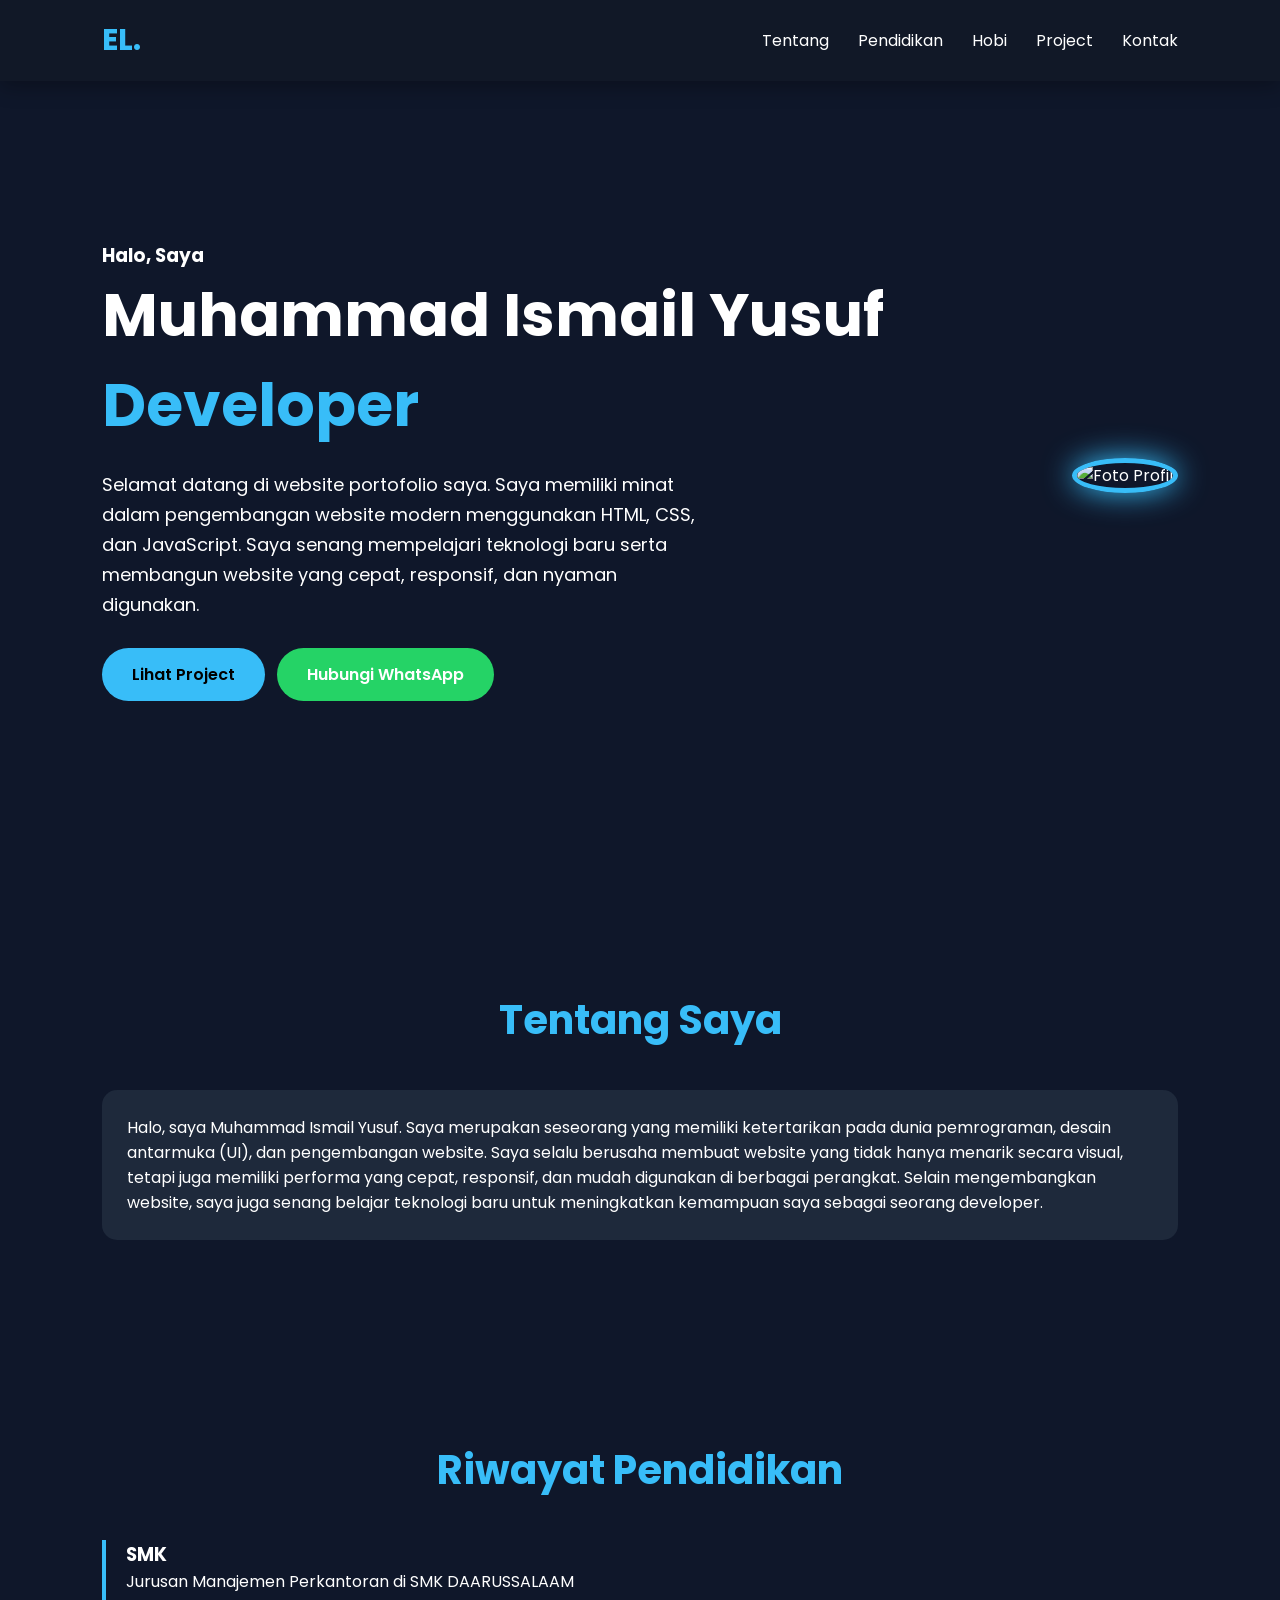
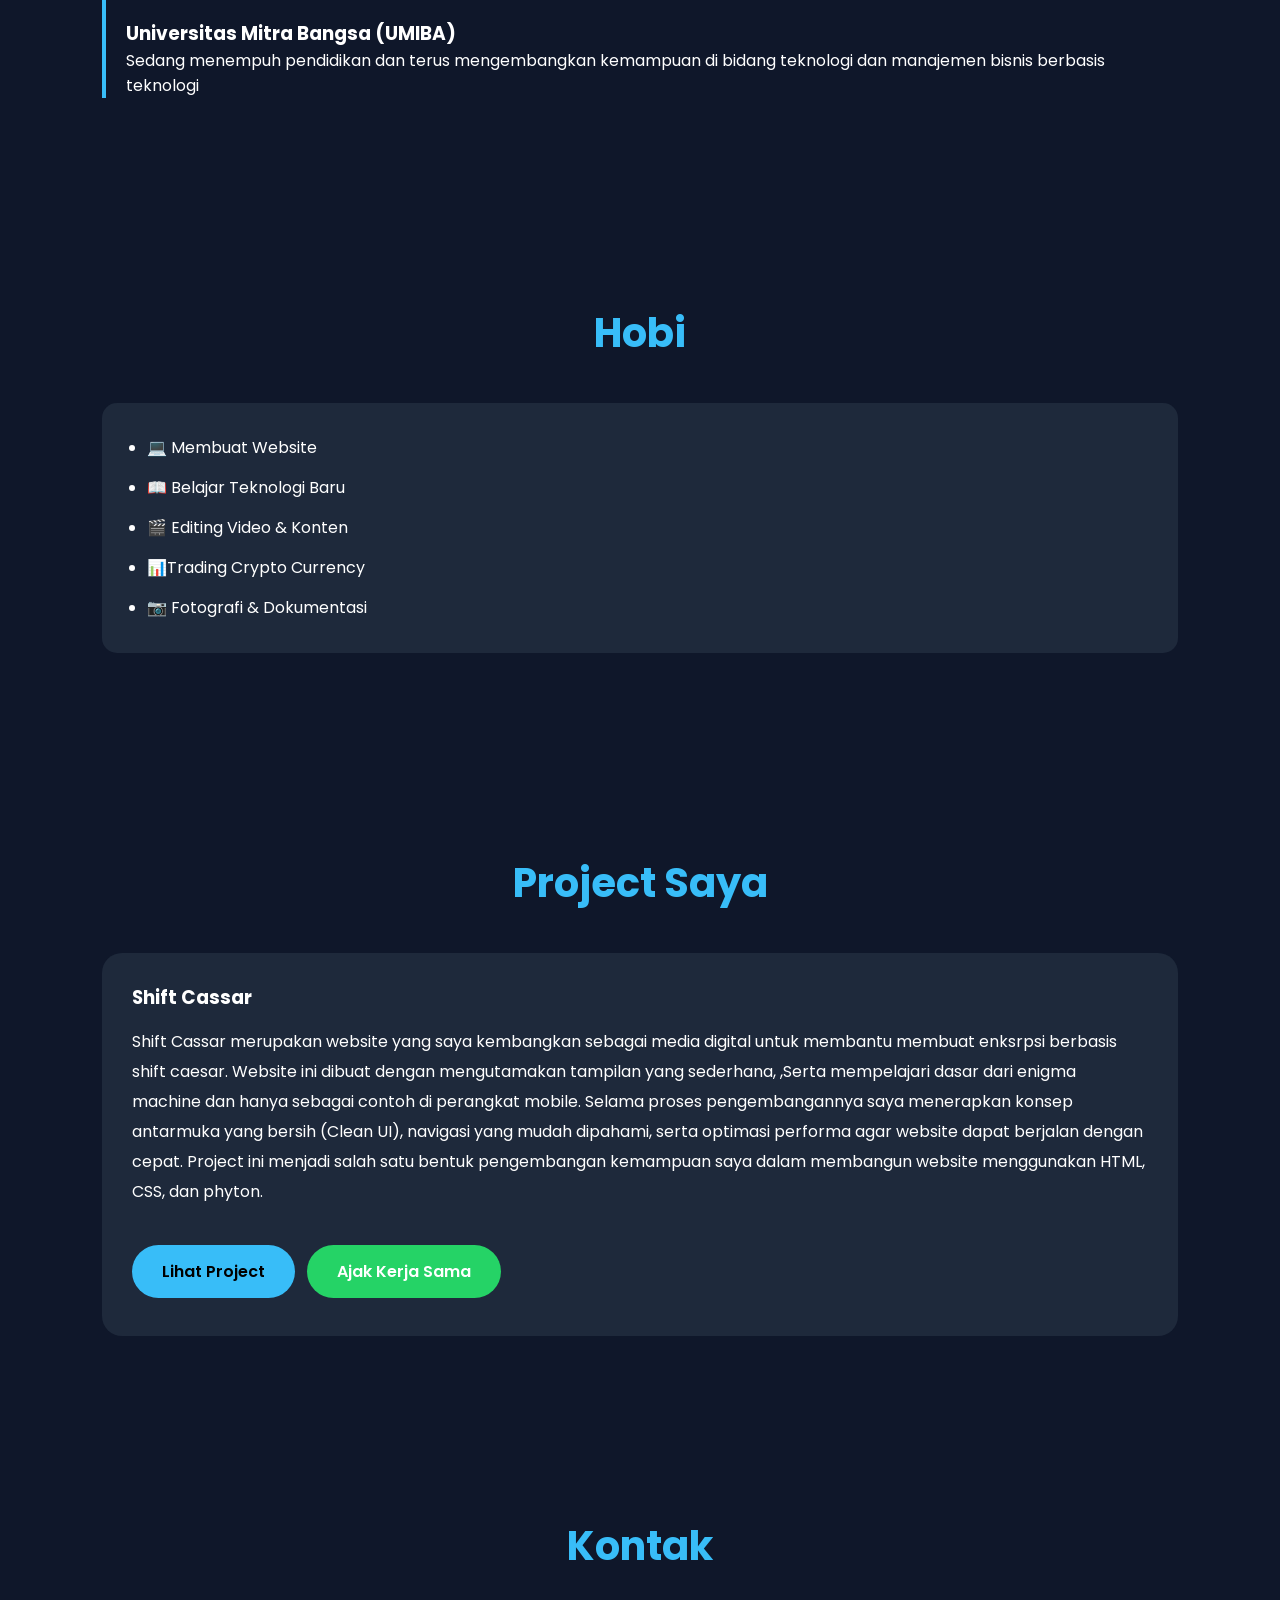
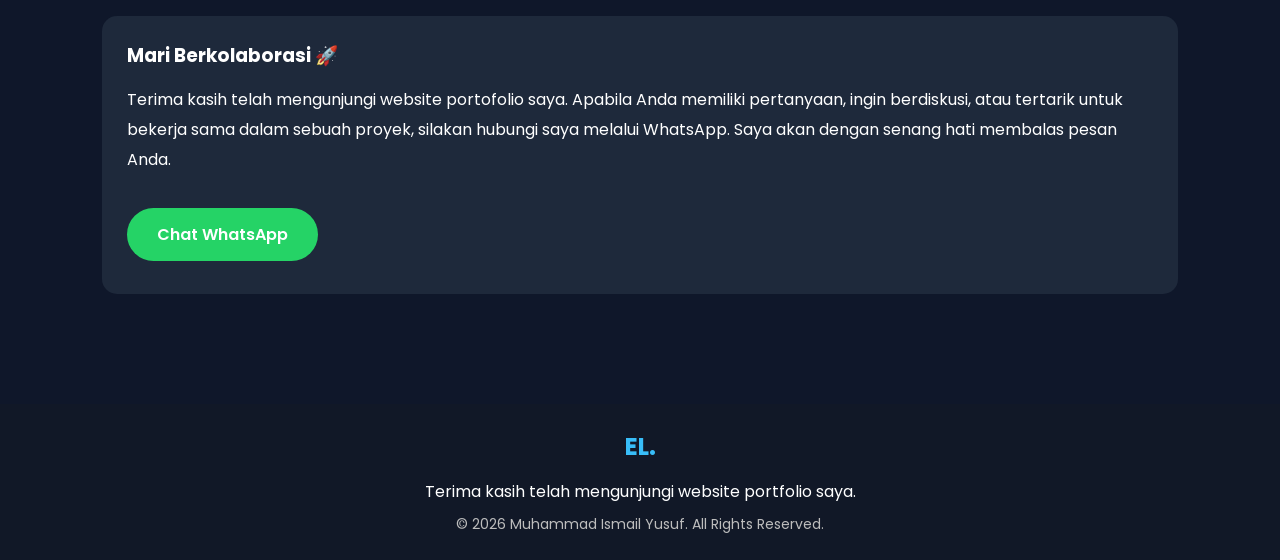
==== Ujian Uas Muhammad Ismail Yusuf.html @ 14e1e6f1 "UAS" ====
<!DOCTYPE html>
<html lang="id">
<head>

<meta charset="UTF-8">
<meta name="viewport" content="width=device-width, initial-scale=1.0">

<title>El | Portfolio</title>

<link rel="preconnect" href="https://fonts.googleapis.com">
<link rel="preconnect" href="https://fonts.gstatic.com" crossorigin>

<link href="https://fonts.googleapis.com/css2?family=Poppins:wght@300;400;500;600;700;800&display=swap" rel="stylesheet">

<style>

*{
margin:0;
padding:0;
box-sizing:border-box;
font-family:'Poppins',sans-serif;
scroll-behavior:smooth;
}

body{
background:#0f172a;
color:white;
}

header{
position:fixed;
top:0;
width:100%;
padding:18px 8%;
background:#111827;
display:flex;
justify-content:space-between;
align-items:center;
z-index:999;
box-shadow:0 5px 20px rgba(0,0,0,.3);
}

.logo{
font-size:30px;
font-weight:700;
color:#38bdf8;
}

nav a{
color:white;
text-decoration:none;
margin-left:25px;
transition:.3s;
}

nav a:hover{
color:#38bdf8;
}

section{
padding:90px 8%;
}

.hero{
min-height:100vh;
display:flex;
align-items:center;
justify-content:space-between;
flex-wrap:wrap;
gap:50px;
padding-top:140px;
}

.hero-text{
flex:1;
min-width:300px;
}

.hero-text h1{
font-size:60px;
}

.hero-text span{
color:#38bdf8;
}

.hero-text p{
margin:20px 0;
line-height:30px;
font-size:18px;
max-width:600px;
}

.btn{
display:inline-block;
padding:14px 30px;
margin:8px 8px 8px 0;
border-radius:30px;
text-decoration:none;
font-weight:600;
transition:.3s;
}

.primary{
background:#38bdf8;
color:black;
}

.primary:hover{
transform:translateY(-5px);
}

.whatsapp{
background:#25D366;
color:white;
}

.hero img{
width:320px;
height:320px;
object-fit:cover;
border-radius:50%;
border:5px solid #38bdf8;
box-shadow:0 0 30px #38bdf8;
}

.title{
text-align:center;
font-size:40px;
margin-bottom:40px;
color:#38bdf8;
}

.card{
background:#1e293b;
padding:25px;
border-radius:15px;
margin-bottom:20px;
transition:.3s;
}

.card:hover{
transform:translateY(-8px);
}

.timeline{
border-left:4px solid #38bdf8;
padding-left:20px;
}

.timeline div{
margin-bottom:25px;
}

.project-card{
background:#1e293b;
padding:30px;
border-radius:20px;
}

.project-card h3{
margin-bottom:15px;
}

footer{
padding:25px;
text-align:center;
background:#111827;
}

@media(max-width:900px){

.hero{
flex-direction:column-reverse;
text-align:center;
}

.hero img{
width:230px;
height:230px;
}

.hero-text h1{
font-size:42px;
}

nav{
display:none;
}

}

</style>

</head>

<body>

<header>

<div class="logo">EL.</div>

<nav>

<a href="#about">Tentang</a>

<a href="#education">Pendidikan</a>

<a href="#hobby">Hobi</a>

<a href="#project">Project</a>

<a href="#contact">Kontak</a>

</nav>

</header>
<!-- HERO -->

<section class="hero">

<div class="hero-text">

<h3>Halo, Saya</h3>

<h1>Muhammad Ismail Yusuf <span>Developer</span></h1>

<p>

Selamat datang di website portofolio saya.

Saya memiliki minat dalam pengembangan website modern menggunakan
HTML, CSS, dan JavaScript. Saya senang mempelajari teknologi baru
serta membangun website yang cepat, responsif, dan nyaman digunakan.

</p>

<a href="#project" class="btn primary">

Lihat Project

</a>

<a

href="https://wa.me/6281234567890?text=Hi%20el%20saya%20minat%20bekerjasama%20dengan%20anda"

target="_blank"

class="btn whatsapp">

Hubungi WhatsApp

</a>

</div>

<div>

<img src="c:\Users\LENOVO X280\Downloads\profile.jpeg" alt="Foto Profil">

</div>

</section>

<!-- TENTANG -->

<section id="about">

<h2 class="title">

Tentang Saya

</h2>

<div class="card">

<p>

Halo, saya Muhammad Ismail Yusuf.

Saya merupakan seseorang yang memiliki ketertarikan pada dunia
pemrograman, desain antarmuka (UI), dan pengembangan website.

Saya selalu berusaha membuat website yang tidak hanya menarik
secara visual, tetapi juga memiliki performa yang cepat,
responsif, dan mudah digunakan di berbagai perangkat.

Selain mengembangkan website, saya juga senang belajar teknologi
baru untuk meningkatkan kemampuan saya sebagai seorang developer.

</p>

</div>

</section>

<!-- PENDIDIKAN -->

<section id="education">

<h2 class="title">

Riwayat Pendidikan

</h2>

<div class="timeline">

<div>

<h3>SMK</h3>

<p>

Jurusan Manajemen Perkantoran di SMK DAARUSSALAAM

</p>

</div>

<div>

<h3>Universitas Mitra Bangsa (UMIBA)</h3>

<p>

Sedang menempuh pendidikan dan terus mengembangkan kemampuan
di bidang teknologi dan manajemen bisnis berbasis teknologi

</p>

</div>

</div>

</section>

<!-- HOBI -->

<section id="hobby">

<h2 class="title">

Hobi

</h2>

<div class="card">

<ul style="line-height:40px;padding-left:20px;">

<li>💻 Membuat Website</li>

<li>📖 Belajar Teknologi Baru</li>

<li>🎬 Editing Video & Konten</li>

<li>📊Trading Crypto Currency</li>

<li>📷 Fotografi & Dokumentasi</li>

</ul>

</div>

</section>
<!-- PROJECT -->

<section id="project">

<h2 class="title">

Project Saya

</h2>

<div class="project-card">

<h3>Shift Cassar</h3>

<p style="margin-top:15px; line-height:30px;">

Shift Cassar merupakan website yang saya kembangkan sebagai media
digital untuk membantu membuat enksrpsi berbasis shift caesar.

Website ini dibuat dengan mengutamakan tampilan yang sederhana,
,Serta mempelajari dasar dari enigma machine dan hanya sebagai contoh
di perangkat mobile.

Selama proses pengembangannya saya menerapkan konsep antarmuka
yang bersih (Clean UI), navigasi yang mudah dipahami, serta
optimasi performa agar website dapat berjalan dengan cepat.

Project ini menjadi salah satu bentuk pengembangan kemampuan saya
dalam membangun website menggunakan HTML, CSS, dan phyton.

</p>

<div style="margin-top:30px;">

<a
href="https://lcode-nine.vercel.app/"
target="_blank"
class="btn primary">

Lihat Project

</a>

<a
href="https://wa.me/62895383065209?text=Hi%20el%20saya%20minat%20bekerjasama%20dengan%20anda"
target="_blank"
class="btn whatsapp">

Ajak Kerja Sama

</a>

</div>

</div>

</section>

<!-- KONTAK -->

<section id="contact">

<h2 class="title">

Kontak

</h2>

<div class="card">

<h3>Mari Berkolaborasi 🚀</h3>

<p style="margin-top:15px;line-height:30px;">

Terima kasih telah mengunjungi website portofolio saya.

Apabila Anda memiliki pertanyaan, ingin berdiskusi, atau
tertarik untuk bekerja sama dalam sebuah proyek, silakan
hubungi saya melalui WhatsApp.

Saya akan dengan senang hati membalas pesan Anda.

</p>

<br>

<a

href="https://wa.me/62895383065209?text=Hi%20el%20saya%20minat%20bekerjasama%20dengan%20anda"

target="_blank"

class="btn whatsapp">

Chat WhatsApp

</a>

</div>

</section>

<footer>

<h2 style="color:#38bdf8;">EL.</h2>

<p style="margin-top:15px;">

Terima kasih telah mengunjungi website portfolio saya.

</p>

<p style="margin-top:10px;font-size:14px;color:#bdbdbd;">

© 2026 Muhammad Ismail Yusuf. All Rights Reserved.

</p>

</footer>

<script>

// Efek navbar saat scroll

window.addEventListener("scroll",function(){

const header=document.querySelector("header");

if(window.scrollY>40){

header.style.background="#0b1120";

header.style.boxShadow="0 5px 20px rgba(0,0,0,.5)";

}else{

header.style.background="#111827";

header.style.boxShadow="0 5px 20px rgba(0,0,0,.3)";

}

});

// Animasi muncul saat scroll

const cards=document.querySelectorAll(".card,.project-card,.timeline");

const observer=new IntersectionObserver(entries=>{

entries.forEach(entry=>{

if(entry.isIntersecting){

entry.target.animate([

{

opacity:0,

transform:"translateY(50px)"

},

{

opacity:1,

transform:"translateY(0)"

}

],{

duration:700,

fill:"forwards"

});

}

});

});

cards.forEach(card=>observer.observe(card));

</script>

</body>

</html>
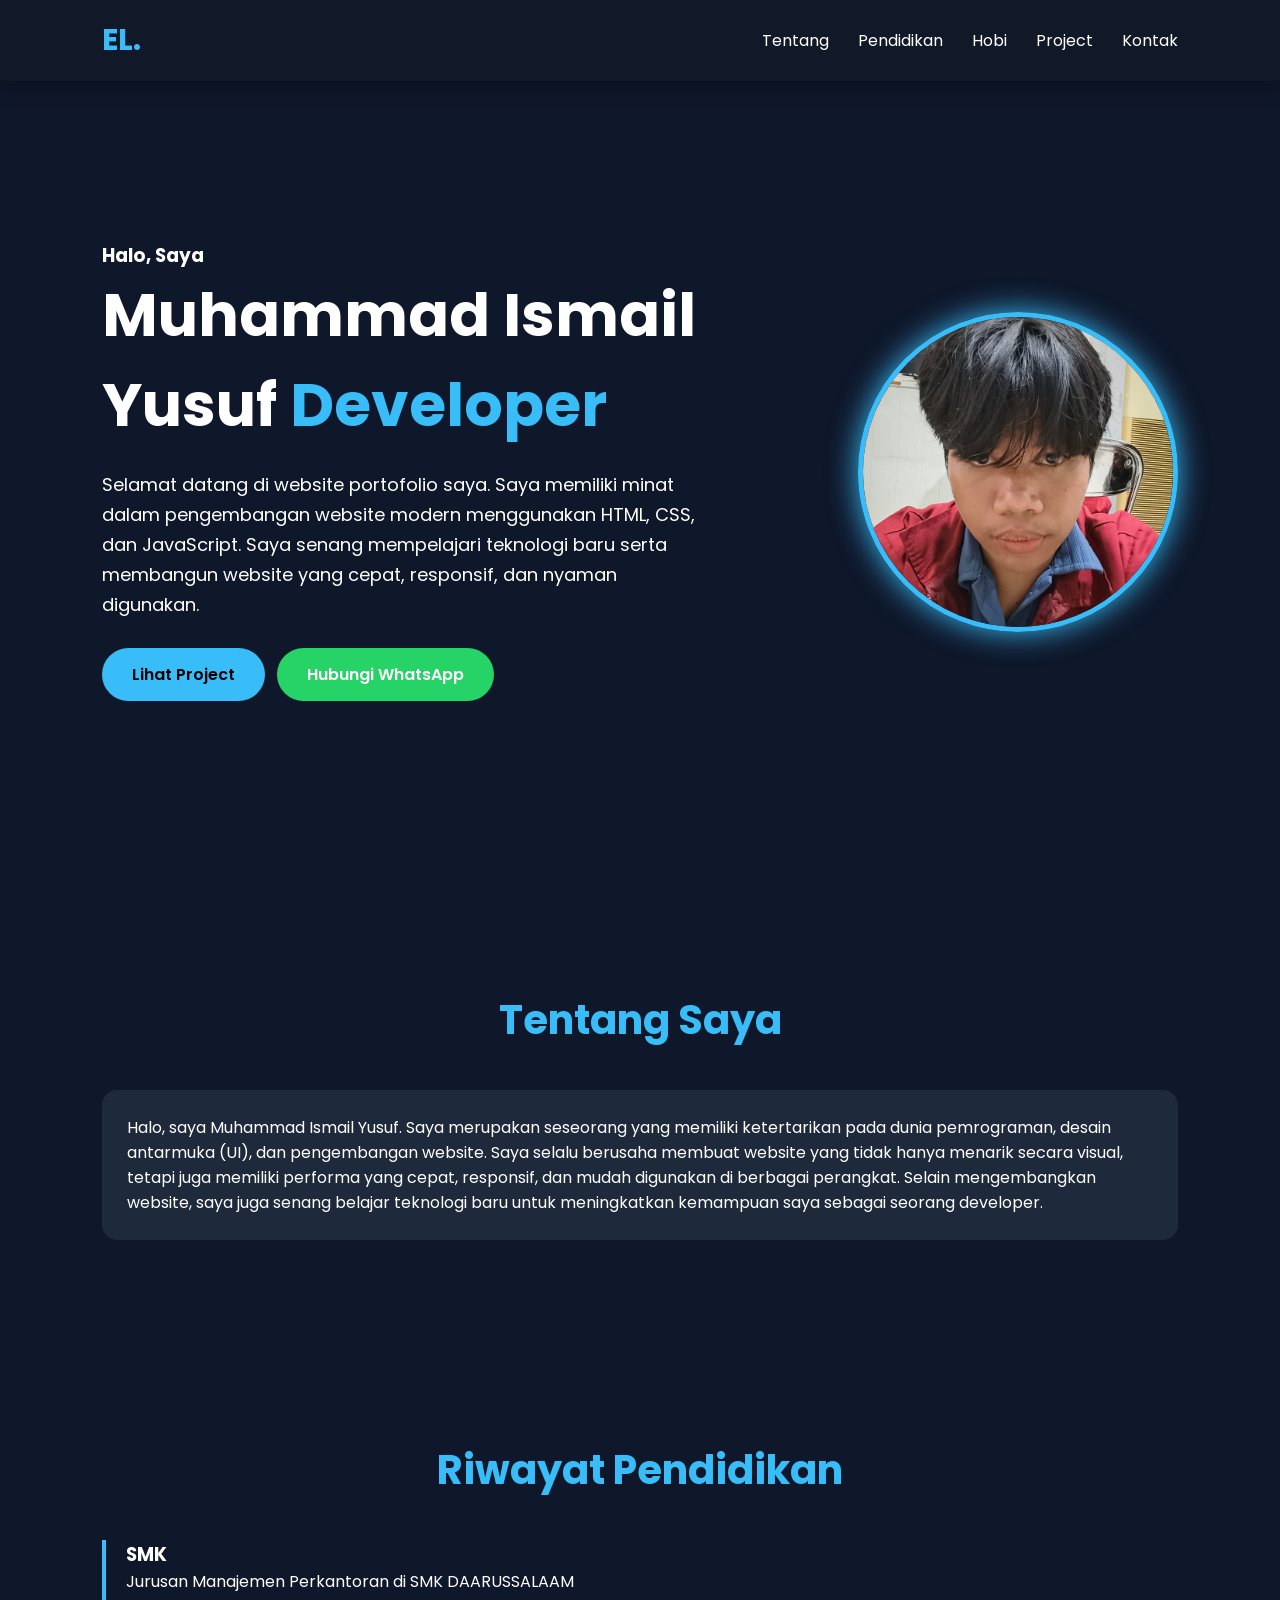
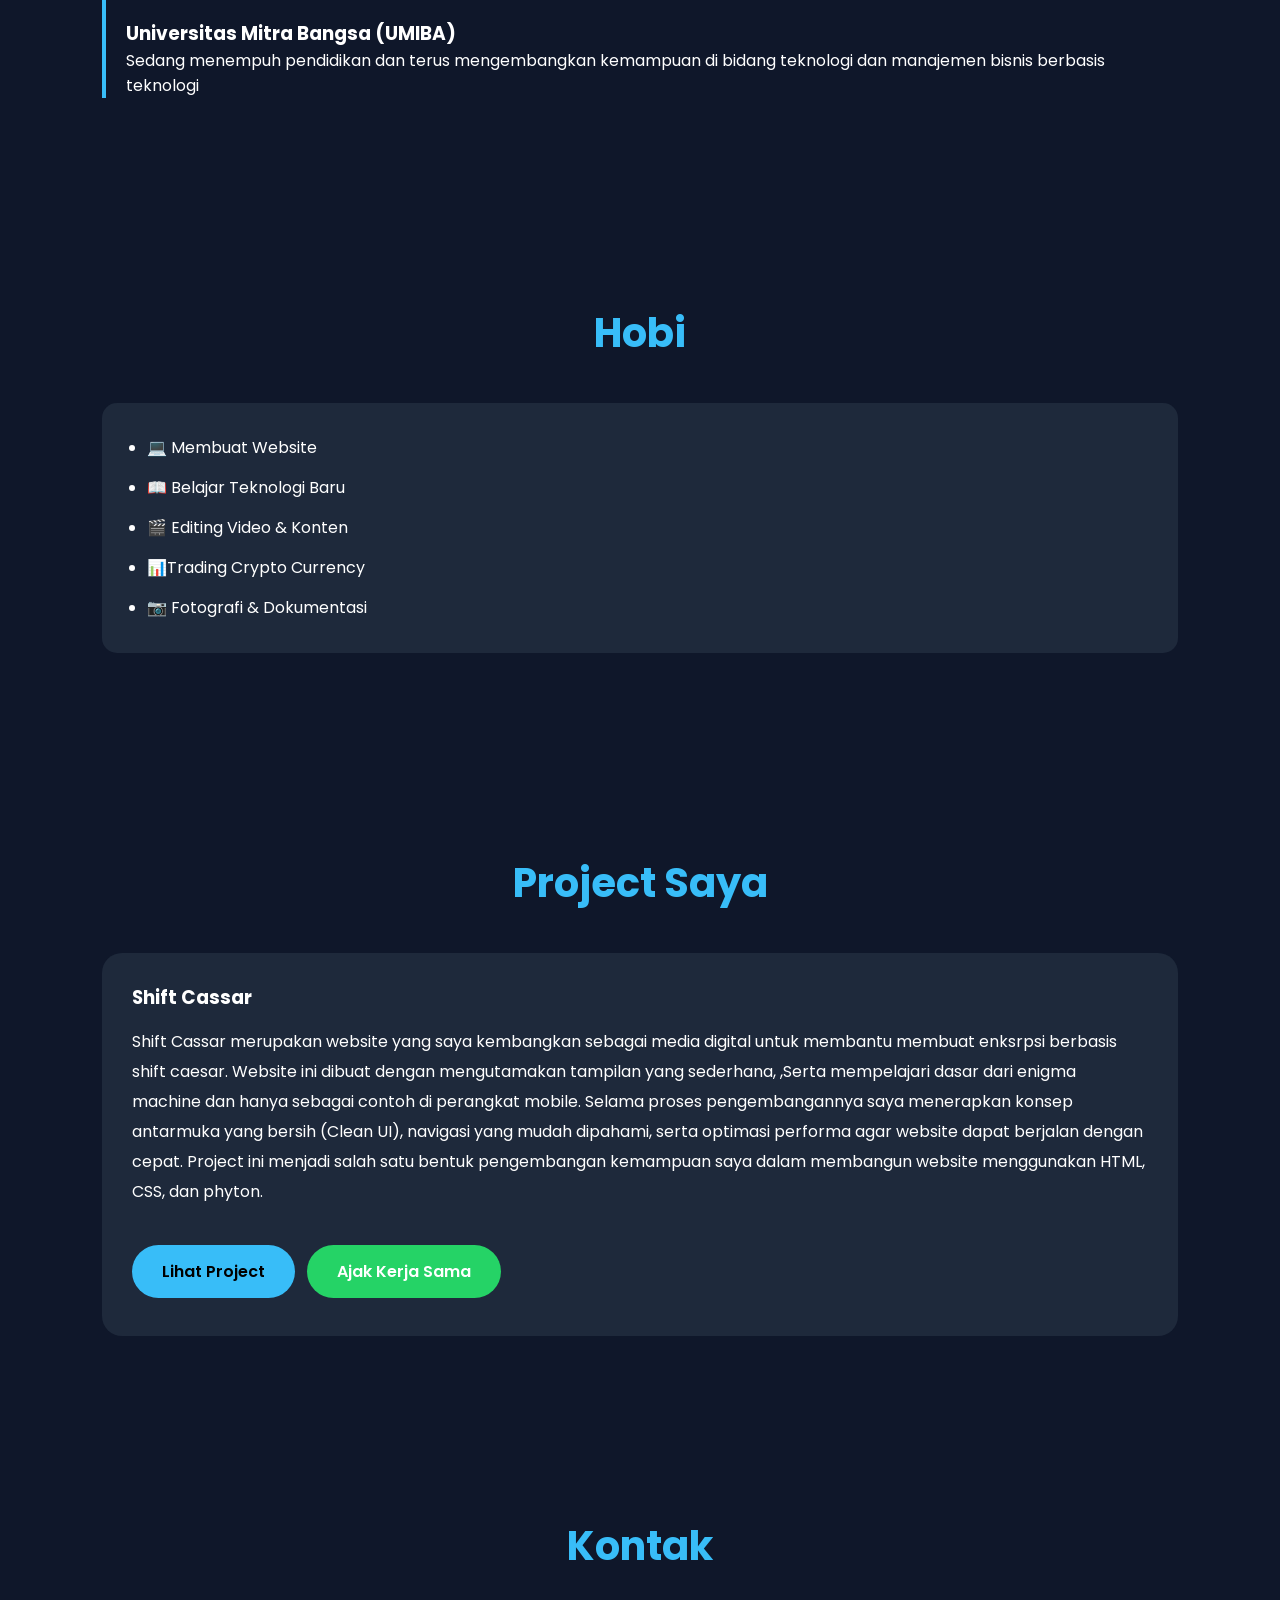
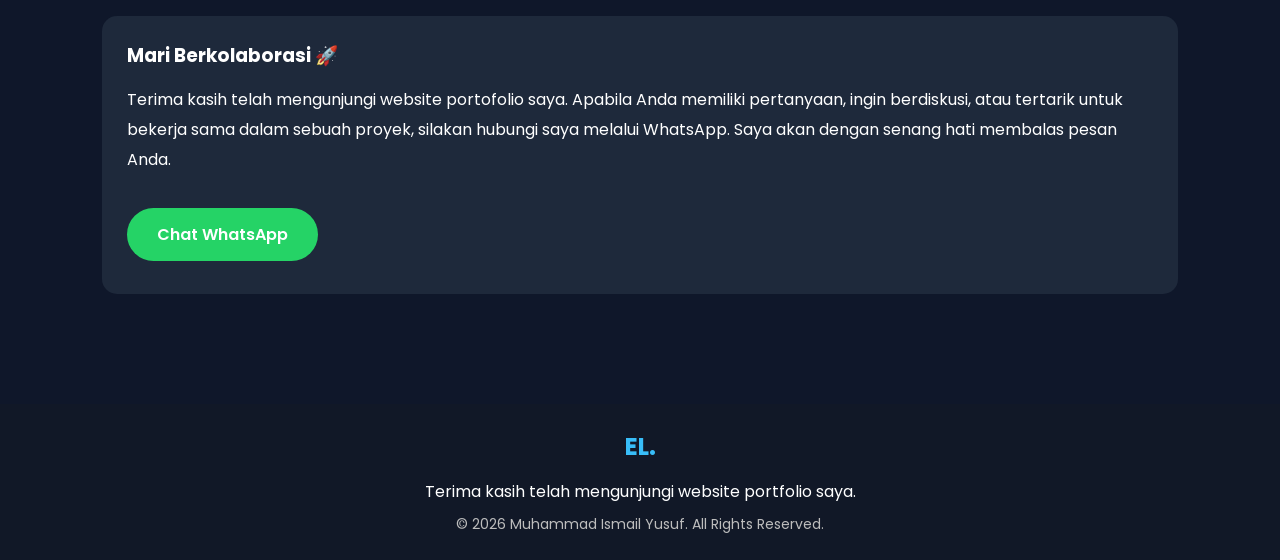
==== commit 98d72b6c: "Fix HTML formatting and structure" ====
--- a/Ujian Uas Muhammad Ismail Yusuf.html
+++ b/Ujian Uas Muhammad Ismail Yusuf.html
@@ -257,7 +257,7 @@
 
 <div>
 
-<img src="c:\Users\LENOVO X280\Downloads\profile.jpeg" alt="Foto Profil">
+<img src="profile.jpeg" alt="Foto Profil">
 
 </div>
 
@@ -557,4 +557,4 @@
 
 </body>
 
-</html>+</html>
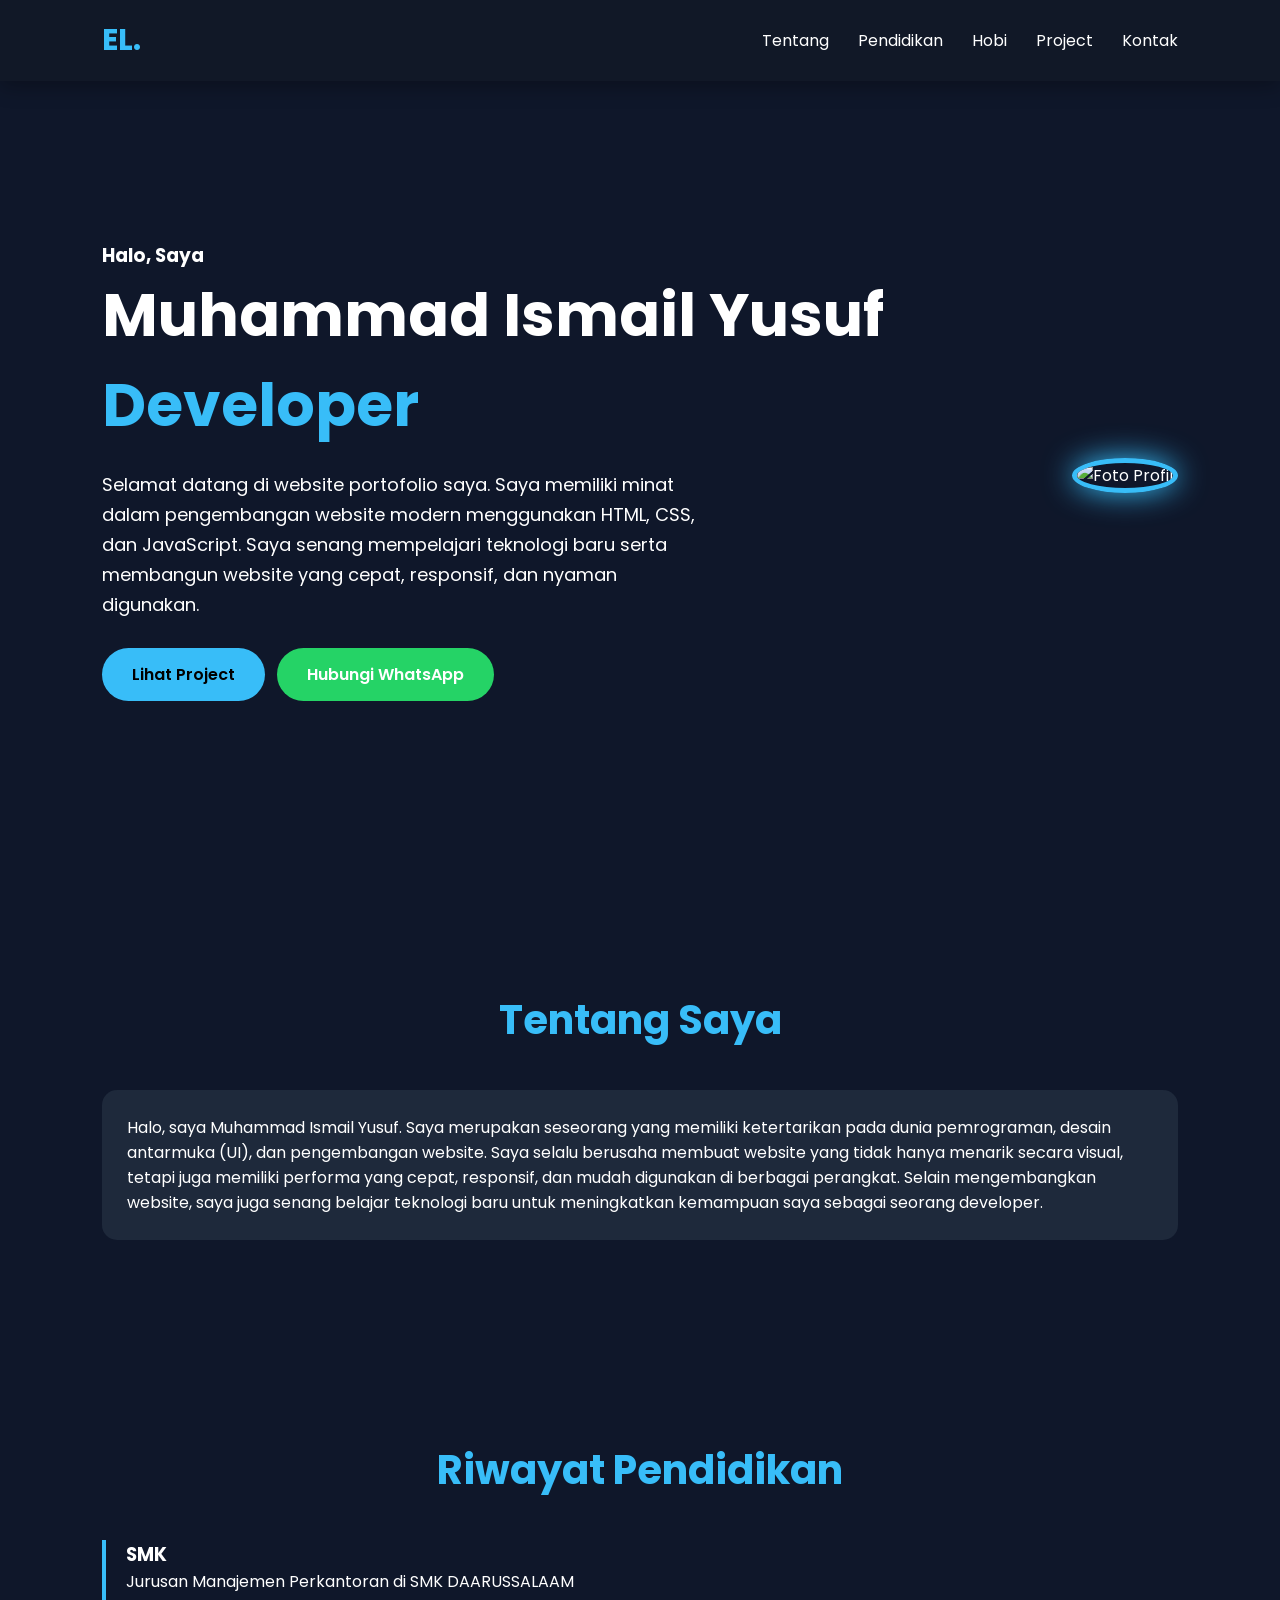
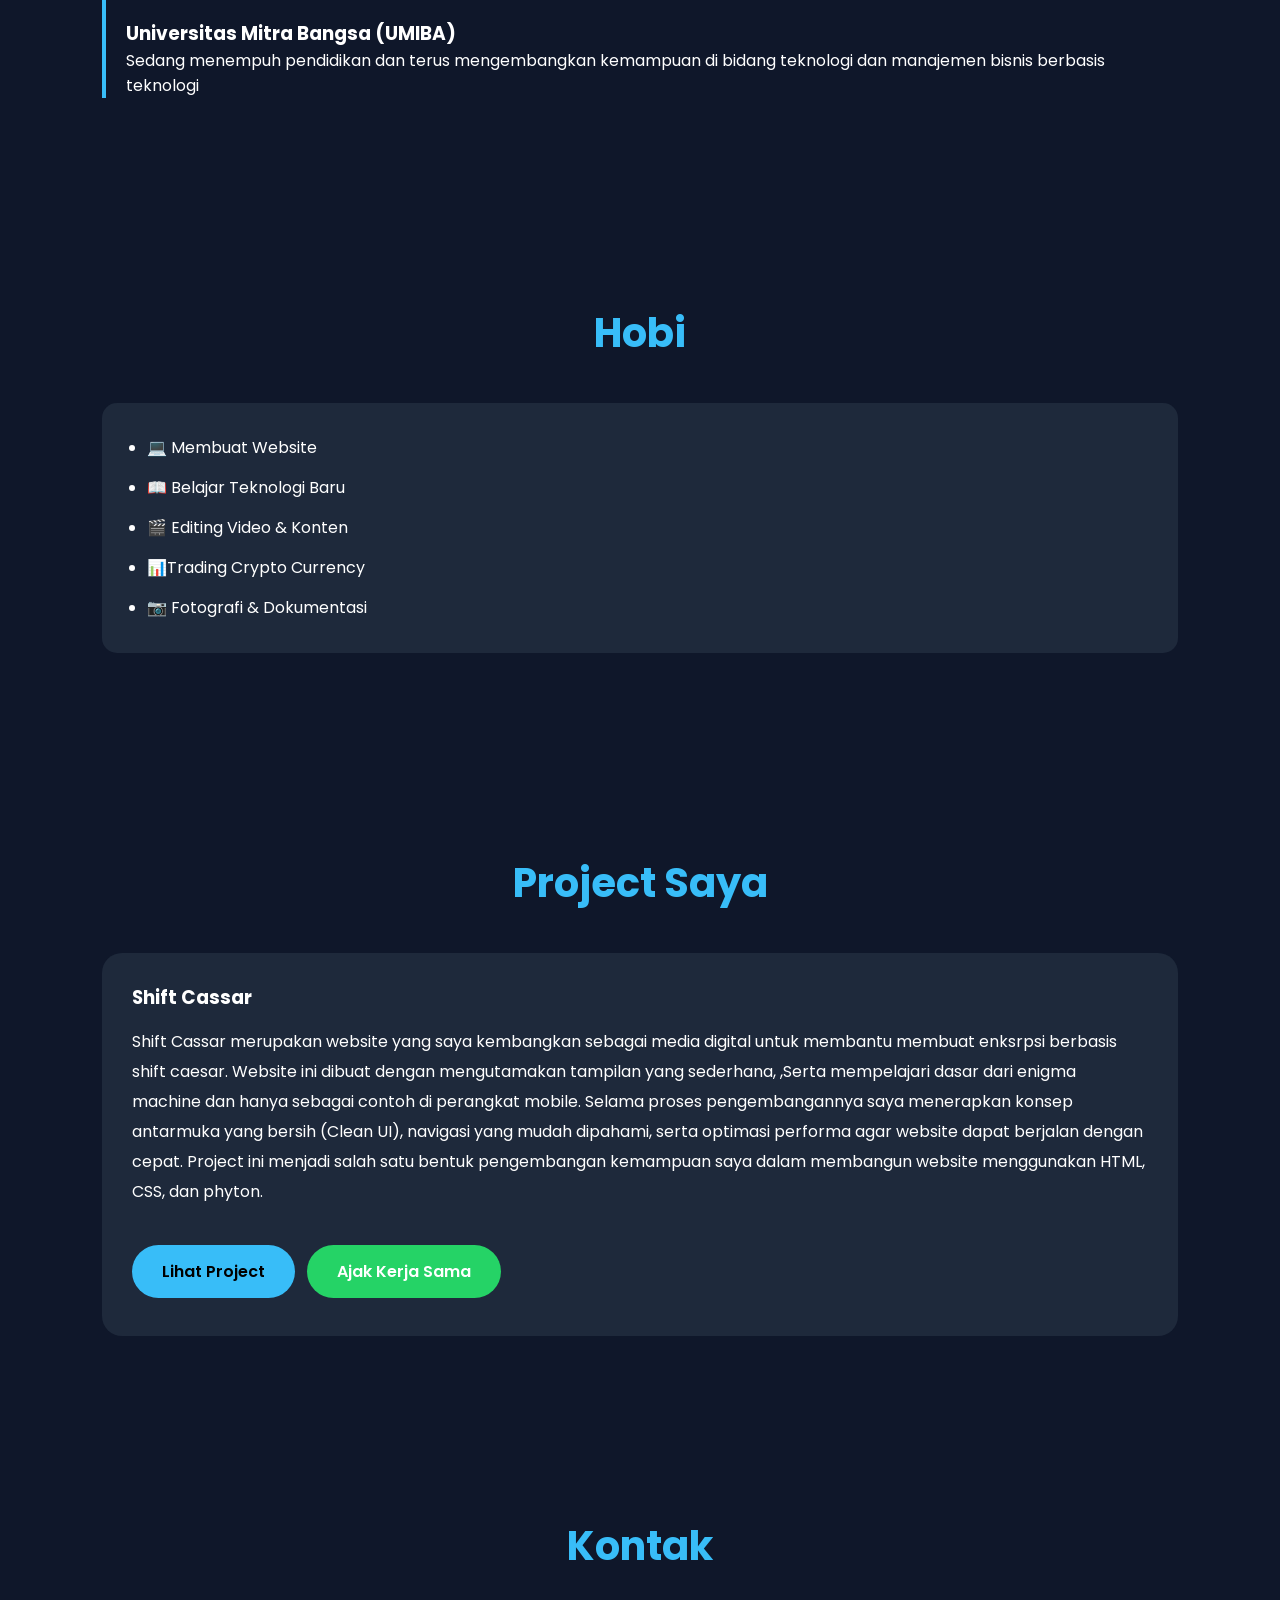
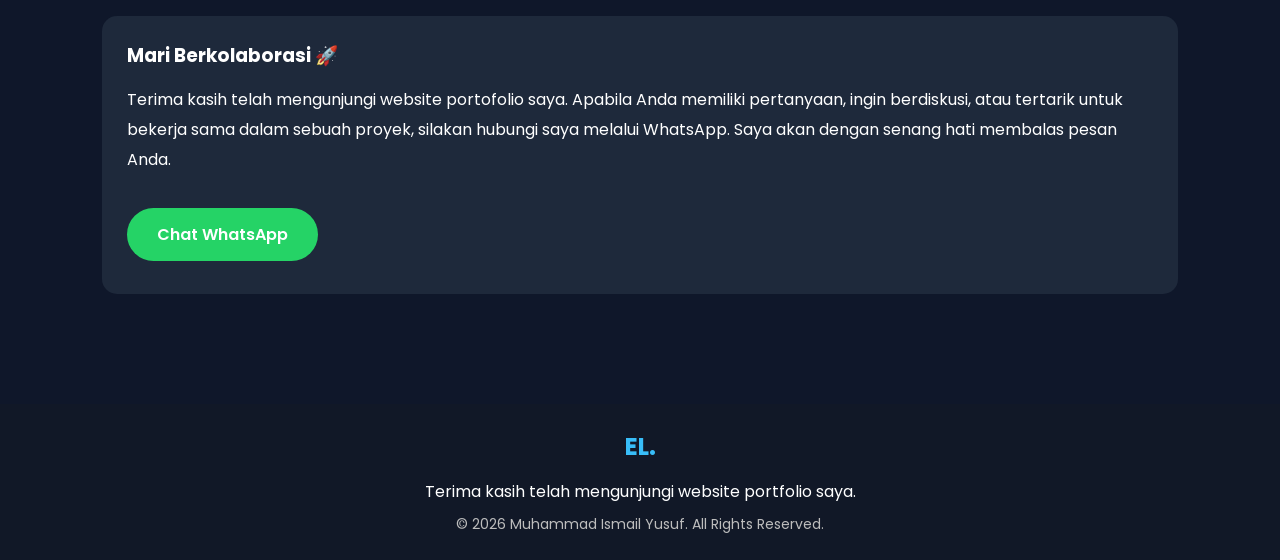
==== commit 782884ef: "uas" ====
--- a/Ujian Uas Muhammad Ismail Yusuf.html
+++ b/Ujian Uas Muhammad Ismail Yusuf.html
@@ -257,7 +257,7 @@
 
 <div>
 
-<img src="profile.jpeg" alt="Foto Profil">
+<img src="c:\Users\LENOVO X280\Downloads\profile.jpeg" alt="Foto Profil">
 
 </div>
 
@@ -557,4 +557,4 @@
 
 </body>
 
-</html>
+</html>
